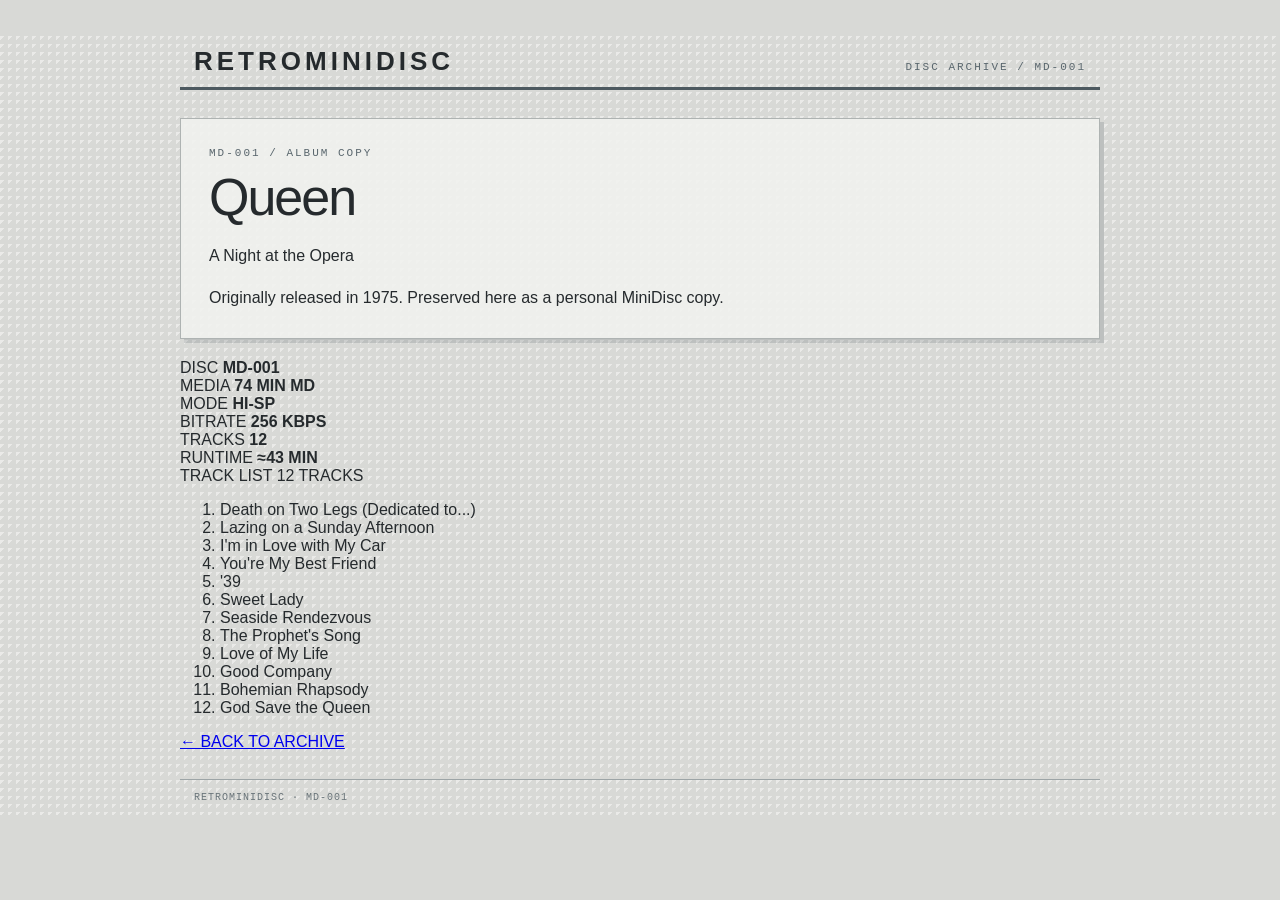
==== discs/md-001.html @ 1d118f16 "Create md-001.html" ====
<!doctype html>
<html lang="en">
<head>
  <meta charset="utf-8">
  <meta name="viewport" content="width=device-width, initial-scale=1">
  <title>MD-001 — Queen — A Night at the Opera</title>
  <link rel="stylesheet" href="../css/style.css">
</head>

<body>
  <main class="shell">

    <header class="masthead">
      <div class="brand">RETROMINIDISC</div>
      <div class="tagline">DISC ARCHIVE / MD-001</div>
    </header>

    <section class="hero">
      <div class="eyebrow">MD-001 / ALBUM COPY</div>

      <h1>Queen</h1>

      <p class="album-title">
        A Night at the Opera
      </p>

      <p>
        Originally released in 1975.
        Preserved here as a personal MiniDisc copy.
      </p>
    </section>

    <section class="spec-grid">

      <div class="spec">
        <span>DISC</span>
        <strong>MD-001</strong>
      </div>

      <div class="spec">
        <span>MEDIA</span>
        <strong>74 MIN MD</strong>
      </div>

      <div class="spec">
        <span>MODE</span>
        <strong>HI-SP</strong>
      </div>

      <div class="spec">
        <span>BITRATE</span>
        <strong>256 KBPS</strong>
      </div>

      <div class="spec">
        <span>TRACKS</span>
        <strong>12</strong>
      </div>

      <div class="spec">
        <span>RUNTIME</span>
        <strong>≈43 MIN</strong>
      </div>

    </section>

    <section class="tracklist">

      <div class="section-heading">
        <span>TRACK LIST</span>
        <span>12 TRACKS</span>
      </div>

      <ol>
        <li>Death on Two Legs (Dedicated to...)</li>
        <li>Lazing on a Sunday Afternoon</li>
        <li>I'm in Love with My Car</li>
        <li>You're My Best Friend</li>
        <li>'39</li>
        <li>Sweet Lady</li>
        <li>Seaside Rendezvous</li>
        <li>The Prophet's Song</li>
        <li>Love of My Life</li>
        <li>Good Company</li>
        <li>Bohemian Rhapsody</li>
        <li>God Save the Queen</li>
      </ol>

    </section>

    <nav class="back">
      <a href="../index.html">← BACK TO ARCHIVE</a>
    </nav>

    <footer>
      RETROMINIDISC · MD-001
    </footer>

  </main>
</body>
</html>
---- css/style.css ----
* {
  box-sizing: border-box;
}

html {
  background: #d8d9d6;
}

body {
  margin: 0;
  font-family: Tahoma, Verdana, Arial, sans-serif;
  color: #252a2d;
  background:
    linear-gradient(135deg, rgba(255,255,255,.45) 25%, transparent 25%) 0 0 / 8px 8px,
    #d8d9d6;
}

.shell {
  width: min(920px, calc(100% - 32px));
  margin: 36px auto;
}

.masthead {
  display: flex;
  justify-content: space-between;
  align-items: baseline;
  padding: 10px 14px;
  border-bottom: 3px solid #4d5960;
}

.brand {
  font-family: "Arial Narrow", Tahoma, sans-serif;
  font-size: 26px;
  font-weight: bold;
  letter-spacing: 4px;
}

.tagline,
.eyebrow {
  font-family: "Courier New", monospace;
  font-size: 11px;
  letter-spacing: 2px;
  color: #59666d;
}

.hero {
  margin: 28px 0 20px;
  padding: 28px;
  background: rgba(242, 243, 240, .88);
  border: 1px solid #aeb3b2;
  box-shadow: 4px 4px 0 rgba(70, 78, 82, .18);
}

.hero h1 {
  margin: 8px 0;
  font-size: clamp(30px, 6vw, 52px);
  font-weight: normal;
  letter-spacing: -2px;
}

.hero p {
  max-width: 620px;
  margin-bottom: 0;
  line-height: 1.6;
}

.disc-card {
  display: grid;
  grid-template-columns: 100px 1fr auto;
  gap: 24px;
  align-items: center;
  padding: 22px;
  background: #eceeeb;
  border: 1px solid #9da5a7;
  box-shadow: 4px 4px 0 rgba(70, 78, 82, .18);
}

.disc-number {
  font-family: "Courier New", monospace;
  font-size: 14px;
  font-weight: bold;
  letter-spacing: 1px;
  color: #4b5960;
}

.disc-info h2 {
  margin: 5px 0;
  font-size: 24px;
  font-weight: normal;
}

.disc-info h2 a {
  color: #252a2d;
  text-decoration: none;
}

.disc-info h2 a:hover {
  text-decoration: underline;
}

.disc-info p {
  margin: 8px 0 0;
  font-size: 13px;
  color: #667176;
}

.disc-info p span {
  margin: 0 5px;
  color: #8b9396;
}

.button {
  display: inline-block;
  padding: 10px 14px;
  background: #687d87;
  color: white;
  text-decoration: none;
  font-family: "Courier New", monospace;
  font-size: 11px;
  letter-spacing: 1px;
  border: 2px solid #4d5d65;
}

.button:hover {
  background: #566a73;
}

footer {
  margin-top: 28px;
  padding: 12px 14px;
  border-top: 1px solid #9da5a7;
  font-family: "Courier New", monospace;
  font-size: 10px;
  letter-spacing: 1px;
  color: #697479;
}

@media (max-width: 650px) {
  .masthead {
    display: block;
  }

  .tagline {
    display: block;
    margin-top: 8px;
  }

  .disc-card {
    grid-template-columns: 1fr;
    gap: 12px;
  }

  .button {
    justify-self: start;
  }
    }
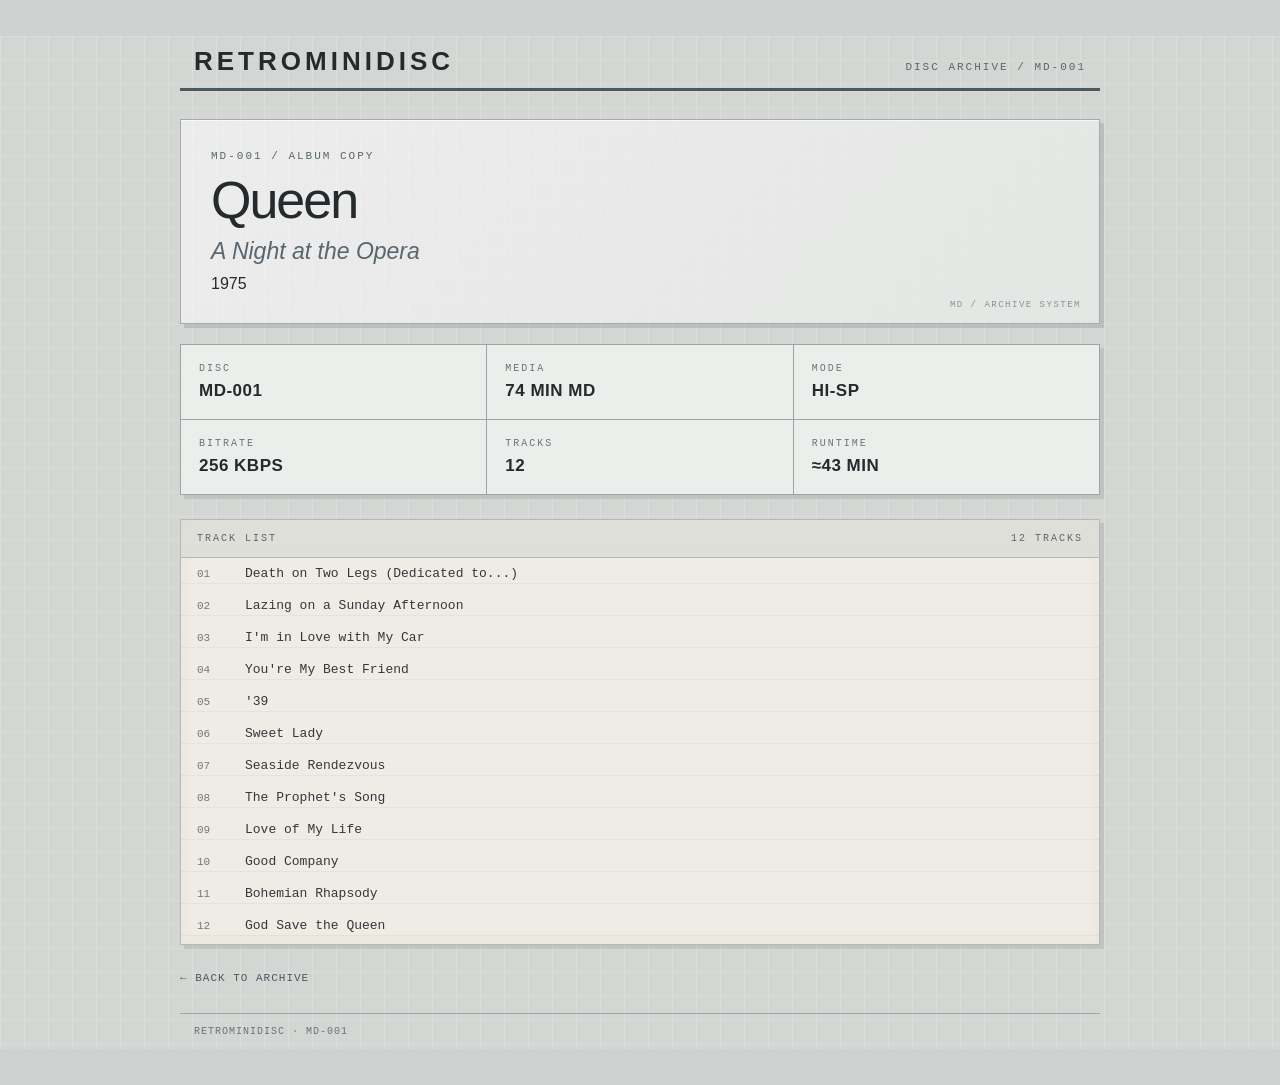
==== commit 726a8de5: "Update md-001.html" ====
--- a/discs/md-001.html
+++ b/discs/md-001.html
@@ -20,14 +20,10 @@
 
       <h1>Queen</h1>
 
-      <p class="album-title">
-        A Night at the Opera
-      </p>
-
-      <p>
-        Originally released in 1975.
-        Preserved here as a personal MiniDisc copy.
-      </p>
+<div class="album-heading">
+  <div class="album-title">A Night at the Opera</div>
+  <div class="release-year">1975</div>
+</div>
     </section>
 
     <section class="spec-grid">
--- a/css/style.css
+++ b/css/style.css
@@ -3,7 +3,7 @@
 }
 
 html {
-  background: #d8d9d6;
+  background: #cfd2d1;
 }
 
 body {
@@ -11,20 +11,30 @@
   font-family: Tahoma, Verdana, Arial, sans-serif;
   color: #252a2d;
   background:
-    linear-gradient(135deg, rgba(255,255,255,.45) 25%, transparent 25%) 0 0 / 8px 8px,
-    #d8d9d6;
+    linear-gradient(
+      90deg,
+      rgba(255,255,255,.18) 1px,
+      transparent 1px
+    ) 0 0 / 24px 24px,
+    linear-gradient(
+      rgba(255,255,255,.12) 1px,
+      transparent 1px
+    ) 0 0 / 24px 24px,
+    #d4d6d4;
 }
 
 .shell {
   width: min(920px, calc(100% - 32px));
   margin: 36px auto;
 }
+
+/* HEADER */
 
 .masthead {
   display: flex;
   justify-content: space-between;
   align-items: baseline;
-  padding: 10px 14px;
+  padding: 10px 14px 11px;
   border-bottom: 3px solid #4d5960;
 }
 
@@ -43,12 +53,33 @@
   color: #59666d;
 }
 
+/* HERO */
+
 .hero {
+  position: relative;
   margin: 28px 0 20px;
-  padding: 28px;
-  background: rgba(242, 243, 240, .88);
-  border: 1px solid #aeb3b2;
-  box-shadow: 4px 4px 0 rgba(70, 78, 82, .18);
+  padding: 30px;
+  background:
+    linear-gradient(
+      135deg,
+      rgba(255,255,255,.55),
+      rgba(230,232,230,.9)
+    );
+  border: 1px solid #a6acad;
+  box-shadow:
+    4px 4px 0 rgba(70,78,82,.18),
+    inset 0 1px rgba(255,255,255,.7);
+}
+
+.hero::after {
+  content: "MD / ARCHIVE SYSTEM";
+  position: absolute;
+  right: 18px;
+  bottom: 13px;
+  font-family: "Courier New", monospace;
+  font-size: 9px;
+  letter-spacing: 1.5px;
+  color: #899194;
 }
 
 .hero h1 {
@@ -64,15 +95,67 @@
   line-height: 1.6;
 }
 
+.album-title {
+  margin: 4px 0 10px;
+  font-size: 23px;
+  font-style: italic;
+  color: #59666d;
+}
+
+/* COLLECTION STATISTICS */
+
+.archive-stats {
+  display: flex;
+  gap: 24px;
+  margin-top: 24px;
+  padding-top: 14px;
+  border-top: 1px solid #b8bdbd;
+  font-family: "Courier New", monospace;
+  font-size: 10px;
+  letter-spacing: 1.5px;
+  color: #697479;
+}
+
+.archive-stats span {
+  white-space: nowrap;
+}
+
+/* ARCHIVE LIST */
+
+.archive-list {
+  display: grid;
+  gap: 12px;
+}
+
+/* DISC CARD */
+
 .disc-card {
+  position: relative;
   display: grid;
   grid-template-columns: 100px 1fr auto;
   gap: 24px;
   align-items: center;
   padding: 22px;
-  background: #eceeeb;
+  background:
+    linear-gradient(
+      90deg,
+      rgba(255,255,255,.45),
+      rgba(235,237,235,.9)
+    );
   border: 1px solid #9da5a7;
-  box-shadow: 4px 4px 0 rgba(70, 78, 82, .18);
+  box-shadow:
+    4px 4px 0 rgba(70,78,82,.18),
+    inset 0 1px rgba(255,255,255,.7);
+}
+
+.disc-card::before {
+  content: "";
+  position: absolute;
+  left: 0;
+  top: 0;
+  bottom: 0;
+  width: 4px;
+  background: #687d87;
 }
 
 .disc-number {
@@ -108,6 +191,8 @@
   margin: 0 5px;
   color: #8b9396;
 }
+
+/* BUTTON */
 
 .button {
   display: inline-block;
@@ -119,11 +204,128 @@
   font-size: 11px;
   letter-spacing: 1px;
   border: 2px solid #4d5d65;
+  box-shadow: inset 0 1px rgba(255,255,255,.2);
 }
 
 .button:hover {
   background: #566a73;
 }
+
+/* DISC SPECIFICATIONS */
+
+.spec-grid {
+  display: grid;
+  grid-template-columns: repeat(3, 1fr);
+  gap: 1px;
+  margin: 20px 0;
+  background: #9da5a7;
+  border: 1px solid #9da5a7;
+  box-shadow: 4px 4px 0 rgba(70,78,82,.14);
+}
+
+.spec {
+  padding: 18px;
+  background: #eceeeb;
+}
+
+.spec span {
+  display: block;
+  margin-bottom: 7px;
+  font-family: "Courier New", monospace;
+  font-size: 10px;
+  letter-spacing: 2px;
+  color: #697479;
+}
+
+.spec strong {
+  display: block;
+  font-family: "Arial Narrow", Tahoma, sans-serif;
+  font-size: 17px;
+  letter-spacing: .5px;
+}
+
+/* TRACK LIST — MINI-DISC INSERT CARD */
+
+.tracklist {
+  position: relative;
+  margin-top: 24px;
+  padding: 0;
+  background:
+    repeating-linear-gradient(
+      to bottom,
+      transparent 0,
+      transparent 31px,
+      rgba(91, 104, 108, .14) 32px
+    ),
+    #eeece4;
+  border: 1px solid #b9b8b0;
+  box-shadow:
+    4px 4px 0 rgba(70, 78, 82, .14),
+    inset 0 0 18px rgba(80, 75, 60, .04);
+}
+
+.section-heading {
+  display: flex;
+  justify-content: space-between;
+  padding: 13px 16px;
+  background: rgba(218, 219, 214, .72);
+  border-bottom: 1px solid #b9b8b0;
+  font-family: "Courier New", monospace;
+  font-size: 10px;
+  letter-spacing: 2px;
+  color: #59666d;
+}
+
+.tracklist ol {
+  margin: 0;
+  padding: 0;
+  list-style: none;
+  counter-reset: tracks;
+}
+
+.tracklist li {
+  display: grid;
+  grid-template-columns: 48px 1fr;
+  align-items: center;
+  min-height: 32px;
+  padding: 0 16px;
+  counter-increment: tracks;
+  border-bottom: none;
+  font-family: "Courier New", monospace;
+  font-size: 13px;
+  line-height: 32px;
+  color: #34383a;
+}
+
+.tracklist li:last-child {
+  padding-bottom: 2px;
+}
+
+.tracklist li::before {
+  content: counter(tracks, decimal-leading-zero);
+  font-size: 11px;
+  color: #727878;
+}
+
+/* BACK NAVIGATION */
+
+.back {
+  margin: 22px 0;
+}
+
+.back a {
+  color: #4d5960;
+  text-decoration: none;
+  font-family: "Courier New", monospace;
+  font-size: 11px;
+  letter-spacing: 1px;
+}
+
+.back a:hover {
+  text-decoration: underline;
+}
+
+/* FOOTER */
 
 footer {
   margin-top: 28px;
@@ -135,7 +337,10 @@
   color: #697479;
 }
 
+/* MOBILE */
+
 @media (max-width: 650px) {
+
   .masthead {
     display: block;
   }
@@ -153,4 +358,38 @@
   .button {
     justify-self: start;
   }
-    }
+
+  .spec-grid {
+    grid-template-columns: repeat(2, 1fr);
+  }
+
+  .hero {
+    padding: 22px;
+  }
+
+  .hero::after {
+    display: none;
+  }
+
+  .archive-stats {
+    flex-wrap: wrap;
+    gap: 10px 18px;
+  }
+}
+
+@media (max-width: 420px) {
+
+  .shell {
+    width: min(100% - 20px, 920px);
+    margin: 20px auto;
+  }
+
+  .spec-grid {
+    grid-template-columns: 1fr;
+  }
+
+  .tracklist li {
+    grid-template-columns: 38px 1fr;
+    padding: 12px;
+  }
+}
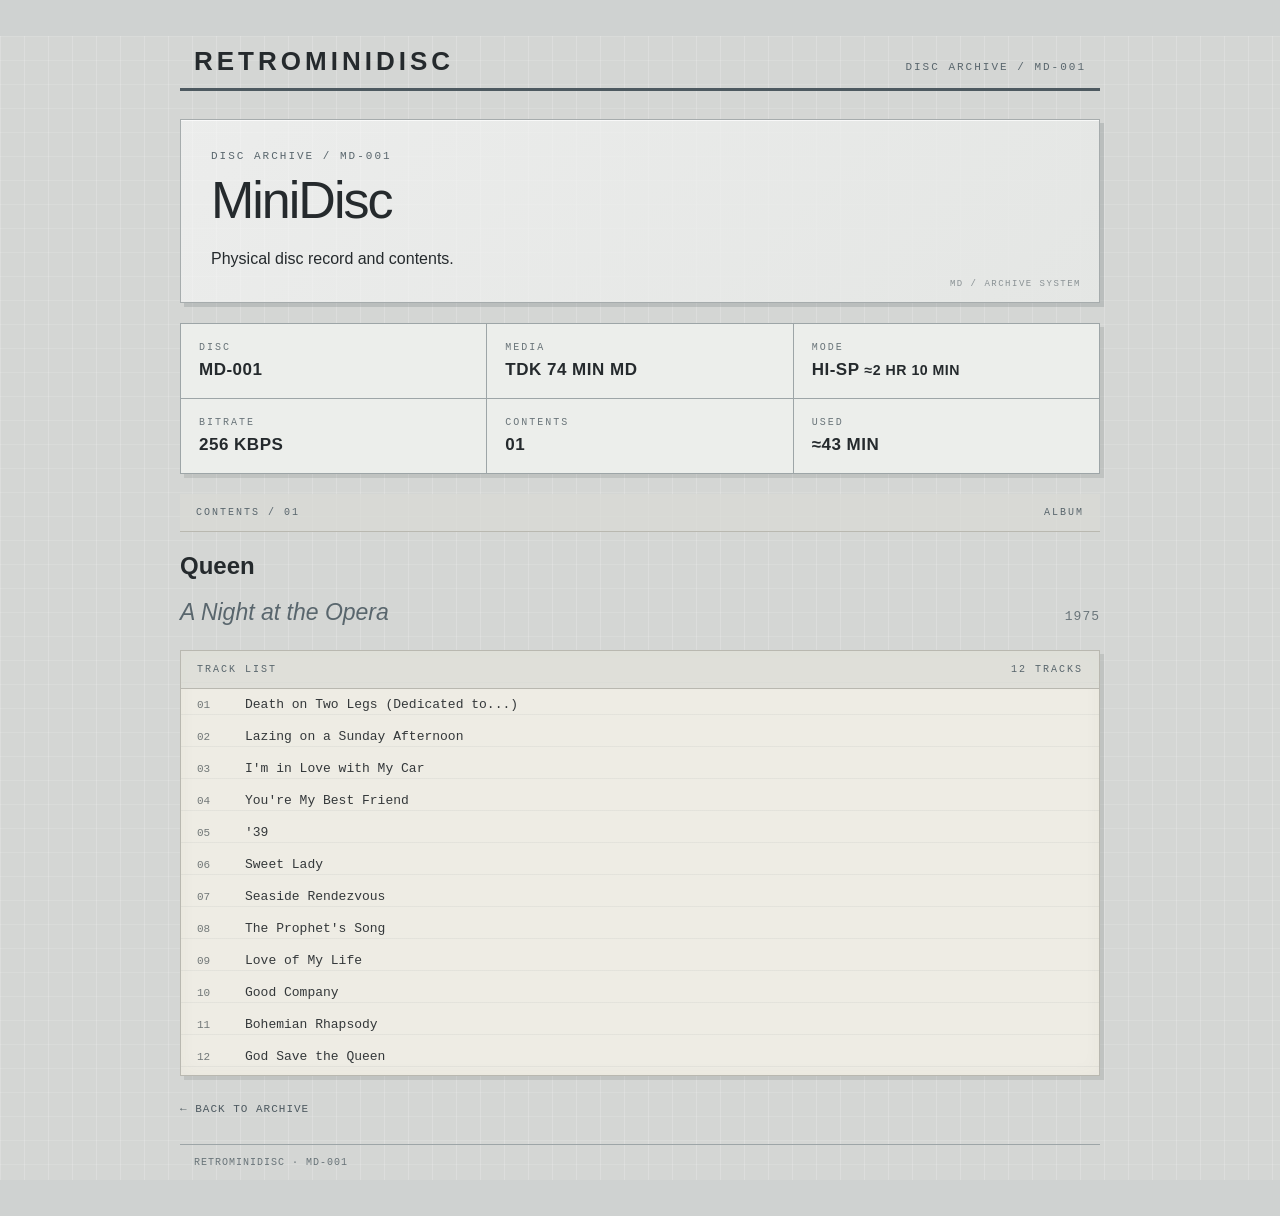
==== commit b10d9c54: "Update md-001.html" ====
--- a/discs/md-001.html
+++ b/discs/md-001.html
@@ -1,5 +1,6 @@
 <!doctype html>
 <html lang="en">
+
 <head>
   <meta charset="utf-8">
   <meta name="viewport" content="width=device-width, initial-scale=1">
@@ -8,6 +9,7 @@
 </head>
 
 <body>
+
   <main class="shell">
 
     <header class="masthead">
@@ -15,16 +17,19 @@
       <div class="tagline">DISC ARCHIVE / MD-001</div>
     </header>
 
+
     <section class="hero">
-      <div class="eyebrow">MD-001 / ALBUM COPY</div>
 
-      <h1>Queen</h1>
+      <div class="eyebrow">DISC ARCHIVE / MD-001</div>
 
-<div class="album-heading">
-  <div class="album-title">A Night at the Opera</div>
-  <div class="release-year">1975</div>
-</div>
+      <h1>MiniDisc</h1>
+
+      <p>
+        Physical disc record and contents.
+      </p>
+
     </section>
+
 
     <section class="spec-grid">
 
@@ -35,12 +40,15 @@
 
       <div class="spec">
         <span>MEDIA</span>
-        <strong>74 MIN MD</strong>
+        <strong>TDK 74 MIN MD</strong>
       </div>
 
       <div class="spec">
         <span>MODE</span>
-        <strong>HI-SP</strong>
+        <strong>
+          HI-SP
+          <small>≈2 HR 10 MIN</small>
+        </strong>
       </div>
 
       <div class="spec">
@@ -49,16 +57,38 @@
       </div>
 
       <div class="spec">
-        <span>TRACKS</span>
-        <strong>12</strong>
+        <span>CONTENTS</span>
+        <strong>01</strong>
       </div>
 
       <div class="spec">
-        <span>RUNTIME</span>
+        <span>USED</span>
         <strong>≈43 MIN</strong>
       </div>
 
     </section>
+
+
+    <section class="content-card">
+
+      <div class="section-heading">
+        <span>CONTENTS / 01</span>
+        <span>ALBUM</span>
+      </div>
+
+      <div class="content-heading">
+
+        <h2>Queen</h2>
+
+        <div class="album-heading">
+          <div class="album-title">A Night at the Opera</div>
+          <div class="release-year">1975</div>
+        </div>
+
+      </div>
+
+    </section>
+
 
     <section class="tracklist">
 
@@ -84,14 +114,17 @@
 
     </section>
 
+
     <nav class="back">
       <a href="../index.html">← BACK TO ARCHIVE</a>
     </nav>
+
 
     <footer>
       RETROMINIDISC · MD-001
     </footer>
 
   </main>
+
 </body>
 </html>
--- a/css/style.css
+++ b/css/style.css
@@ -95,11 +95,26 @@
   line-height: 1.6;
 }
 
+.album-heading {
+  display: flex;
+  justify-content: space-between;
+  align-items: baseline;
+  gap: 20px;
+  margin-top: 4px;
+}
+
 .album-title {
-  margin: 4px 0 10px;
   font-size: 23px;
   font-style: italic;
   color: #59666d;
+}
+
+.release-year {
+  font-family: "Courier New", monospace;
+  font-size: 13px;
+  letter-spacing: 1px;
+  color: #697479;
+  white-space: nowrap;
 }
 
 /* COLLECTION STATISTICS */
@@ -375,6 +390,10 @@
     flex-wrap: wrap;
     gap: 10px 18px;
   }
+
+    .album-heading {
+    align-items: flex-start;
+  }
 }
 
 @media (max-width: 420px) {
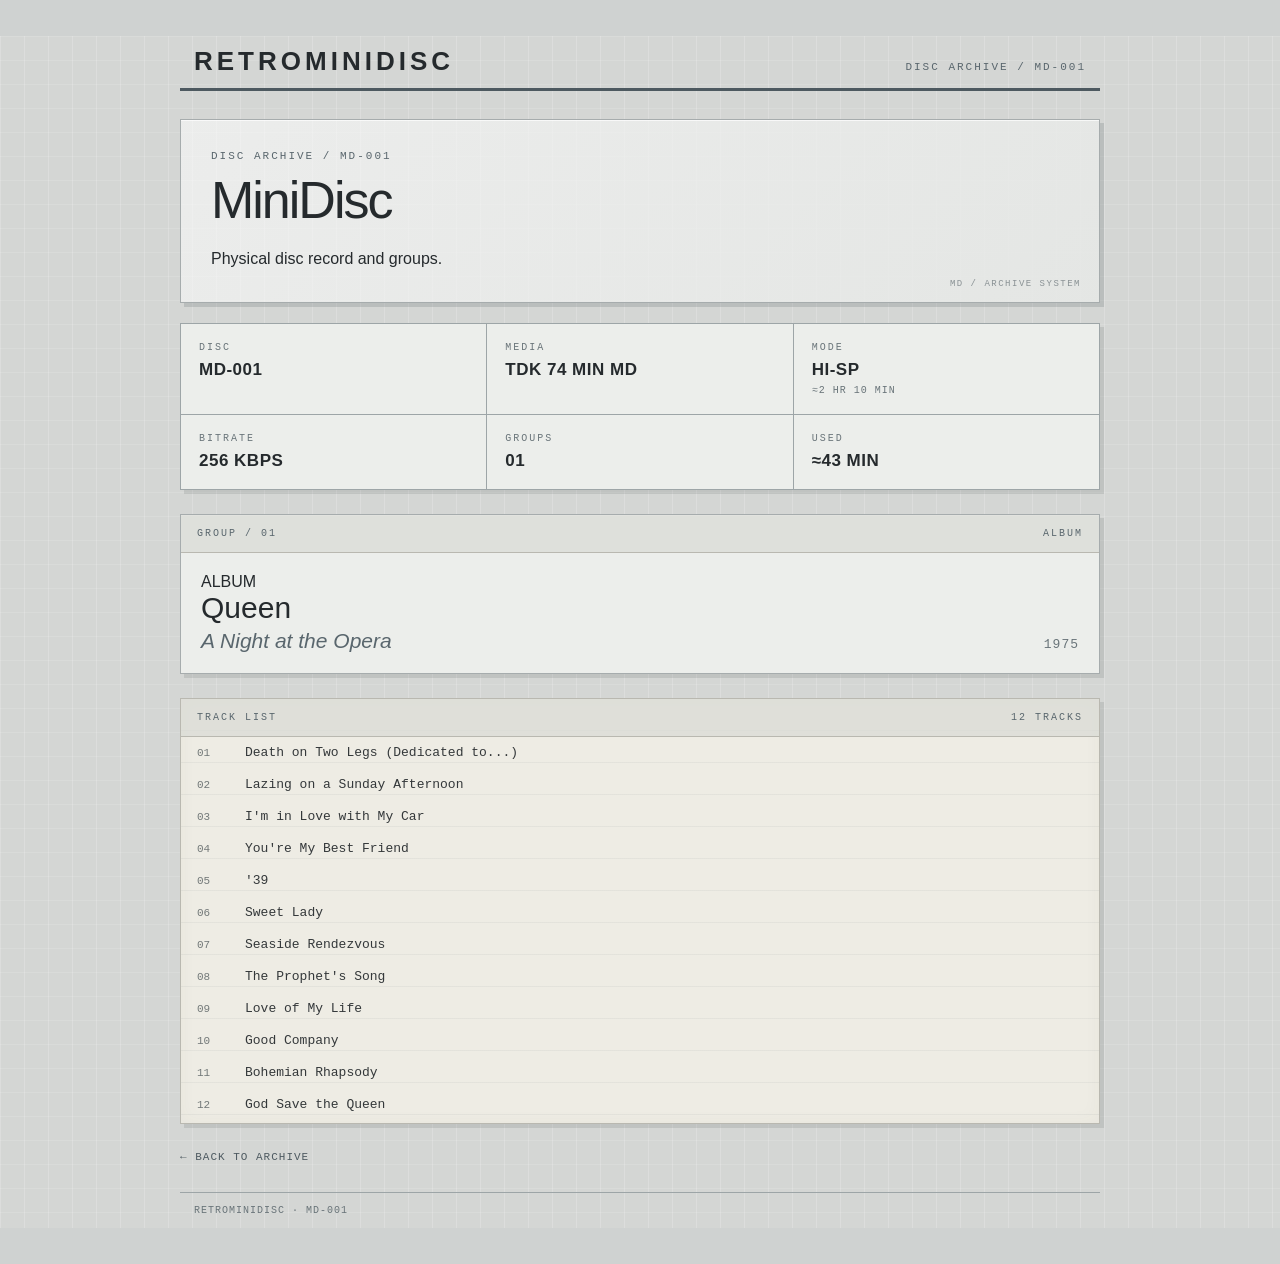
==== commit d01ecb0e: "Update md-001.html" ====
--- a/discs/md-001.html
+++ b/discs/md-001.html
@@ -4,7 +4,9 @@
 <head>
   <meta charset="utf-8">
   <meta name="viewport" content="width=device-width, initial-scale=1">
+
   <title>MD-001 — Queen — A Night at the Opera</title>
+
   <link rel="stylesheet" href="../css/style.css">
 </head>
 
@@ -12,24 +14,40 @@
 
   <main class="shell">
 
+
     <header class="masthead">
-      <div class="brand">RETROMINIDISC</div>
-      <div class="tagline">DISC ARCHIVE / MD-001</div>
+
+      <div class="brand">
+        RETROMINIDISC
+      </div>
+
+      <div class="tagline">
+        DISC ARCHIVE / MD-001
+      </div>
+
     </header>
 
 
+    <!-- DISC HEADER -->
+
     <section class="hero">
 
-      <div class="eyebrow">DISC ARCHIVE / MD-001</div>
-
-      <h1>MiniDisc</h1>
+      <div class="eyebrow">
+        DISC ARCHIVE / MD-001
+      </div>
+
+      <h1>
+        MiniDisc
+      </h1>
 
       <p>
-        Physical disc record and contents.
+        Physical disc record and groups.
       </p>
 
     </section>
 
+
+    <!-- PHYSICAL DISC SPECIFICATIONS -->
 
     <section class="spec-grid">
 
@@ -57,7 +75,7 @@
       </div>
 
       <div class="spec">
-        <span>CONTENTS</span>
+        <span>GROUPS</span>
         <strong>01</strong>
       </div>
 
@@ -69,20 +87,43 @@
     </section>
 
 
+    <!-- GROUP 01 -->
+
     <section class="content-card">
 
       <div class="section-heading">
-        <span>CONTENTS / 01</span>
-        <span>ALBUM</span>
-      </div>
+
+        <span>
+          GROUP / 01
+        </span>
+
+        <span>
+          ALBUM
+        </span>
+
+      </div>
+
 
       <div class="content-heading">
 
-        <h2>Queen</h2>
+        <div class="group-type">
+          ALBUM
+        </div>
+
+        <h2>
+          Queen
+        </h2>
 
         <div class="album-heading">
-          <div class="album-title">A Night at the Opera</div>
-          <div class="release-year">1975</div>
+
+          <div class="album-title">
+            A Night at the Opera
+          </div>
+
+          <div class="release-year">
+            1975
+          </div>
+
         </div>
 
       </div>
@@ -90,33 +131,86 @@
     </section>
 
 
+    <!-- GROUP 01 TRACK LIST -->
+
     <section class="tracklist">
 
       <div class="section-heading">
-        <span>TRACK LIST</span>
-        <span>12 TRACKS</span>
-      </div>
+
+        <span>
+          TRACK LIST
+        </span>
+
+        <span>
+          12 TRACKS
+        </span>
+
+      </div>
+
 
       <ol>
-        <li>Death on Two Legs (Dedicated to...)</li>
-        <li>Lazing on a Sunday Afternoon</li>
-        <li>I'm in Love with My Car</li>
-        <li>You're My Best Friend</li>
-        <li>'39</li>
-        <li>Sweet Lady</li>
-        <li>Seaside Rendezvous</li>
-        <li>The Prophet's Song</li>
-        <li>Love of My Life</li>
-        <li>Good Company</li>
-        <li>Bohemian Rhapsody</li>
-        <li>God Save the Queen</li>
+
+        <li>
+          Death on Two Legs (Dedicated to...)
+        </li>
+
+        <li>
+          Lazing on a Sunday Afternoon
+        </li>
+
+        <li>
+          I'm in Love with My Car
+        </li>
+
+        <li>
+          You're My Best Friend
+        </li>
+
+        <li>
+          '39
+        </li>
+
+        <li>
+          Sweet Lady
+        </li>
+
+        <li>
+          Seaside Rendezvous
+        </li>
+
+        <li>
+          The Prophet's Song
+        </li>
+
+        <li>
+          Love of My Life
+        </li>
+
+        <li>
+          Good Company
+        </li>
+
+        <li>
+          Bohemian Rhapsody
+        </li>
+
+        <li>
+          God Save the Queen
+        </li>
+
       </ol>
 
     </section>
 
 
+    <!-- NAVIGATION -->
+
     <nav class="back">
-      <a href="../index.html">← BACK TO ARCHIVE</a>
+
+      <a href="../index.html">
+        ← BACK TO ARCHIVE
+      </a>
+
     </nav>
 
 
@@ -124,6 +218,7 @@
       RETROMINIDISC · MD-001
     </footer>
 
+
   </main>
 
 </body>
--- a/css/style.css
+++ b/css/style.css
@@ -28,6 +28,7 @@
   margin: 36px auto;
 }
 
+
 /* HEADER */
 
 .masthead {
@@ -52,6 +53,7 @@
   letter-spacing: 2px;
   color: #59666d;
 }
+
 
 /* HERO */
 
@@ -95,6 +97,9 @@
   line-height: 1.6;
 }
 
+
+/* ALBUM HEADING */
+
 .album-heading {
   display: flex;
   justify-content: space-between;
@@ -117,6 +122,7 @@
   white-space: nowrap;
 }
 
+
 /* COLLECTION STATISTICS */
 
 .archive-stats {
@@ -135,12 +141,14 @@
   white-space: nowrap;
 }
 
+
 /* ARCHIVE LIST */
 
 .archive-list {
   display: grid;
   gap: 12px;
 }
+
 
 /* DISC CARD */
 
@@ -207,6 +215,7 @@
   color: #8b9396;
 }
 
+
 /* BUTTON */
 
 .button {
@@ -225,6 +234,7 @@
 .button:hover {
   background: #566a73;
 }
+
 
 /* DISC SPECIFICATIONS */
 
@@ -258,6 +268,48 @@
   font-size: 17px;
   letter-spacing: .5px;
 }
+
+.spec strong small {
+  display: block;
+  margin-top: 5px;
+  font-family: "Courier New", monospace;
+  font-size: 10px;
+  font-weight: normal;
+  letter-spacing: 1px;
+  color: #697479;
+}
+
+
+/* CONTENT CARD */
+
+.content-card {
+  position: relative;
+  margin-top: 24px;
+  background: #eceeeb;
+  border: 1px solid #a6acad;
+  box-shadow:
+    4px 4px 0 rgba(70,78,82,.14),
+    inset 0 1px rgba(255,255,255,.7);
+}
+
+.content-heading {
+  padding: 20px;
+}
+
+.content-heading h2 {
+  margin: 0 0 4px;
+  font-size: 30px;
+  font-weight: normal;
+}
+
+.content-heading .album-heading {
+  margin-top: 0;
+}
+
+.content-heading .album-title {
+  font-size: 21px;
+}
+
 
 /* TRACK LIST — MINI-DISC INSERT CARD */
 
@@ -322,6 +374,7 @@
   color: #727878;
 }
 
+
 /* BACK NAVIGATION */
 
 .back {
@@ -339,6 +392,7 @@
 .back a:hover {
   text-decoration: underline;
 }
+
 
 /* FOOTER */
 
@@ -352,6 +406,7 @@
   color: #697479;
 }
 
+
 /* MOBILE */
 
 @media (max-width: 650px) {
@@ -386,15 +441,16 @@
     display: none;
   }
 
+  .album-heading {
+    align-items: flex-start;
+  }
+
   .archive-stats {
     flex-wrap: wrap;
     gap: 10px 18px;
   }
-
-    .album-heading {
-    align-items: flex-start;
-  }
-}
+}
+
 
 @media (max-width: 420px) {
 
@@ -410,5 +466,7 @@
   .tracklist li {
     grid-template-columns: 38px 1fr;
     padding: 12px;
-  }
-}
+    line-height: 1.5;
+  }
+
+}
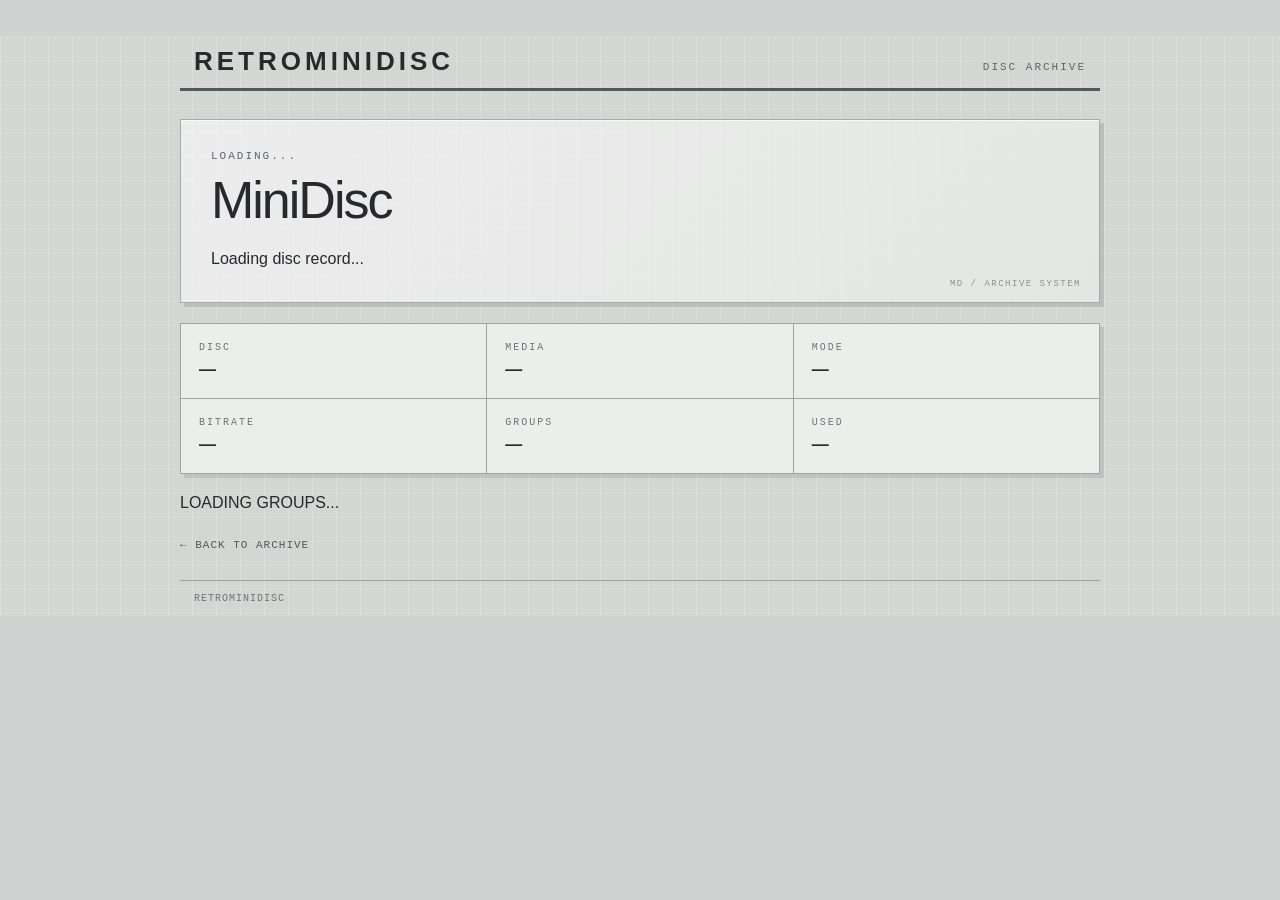
==== commit 7a271ed5: "Update md-001.html" ====
--- a/discs/md-001.html
+++ b/discs/md-001.html
@@ -5,7 +5,7 @@
   <meta charset="utf-8">
   <meta name="viewport" content="width=device-width, initial-scale=1">
 
-  <title>MD-001 — Queen — A Night at the Opera</title>
+  <title>RetroMiniDisc — Disc Archive</title>
 
   <link rel="stylesheet" href="../css/style.css">
 </head>
@@ -14,7 +14,6 @@
 
   <main class="shell">
 
-
     <header class="masthead">
 
       <div class="brand">
@@ -22,7 +21,7 @@
       </div>
 
       <div class="tagline">
-        DISC ARCHIVE / MD-001
+        DISC ARCHIVE
       </div>
 
     </header>
@@ -32,16 +31,16 @@
 
     <section class="hero">
 
-      <div class="eyebrow">
-        DISC ARCHIVE / MD-001
+      <div class="eyebrow" id="disc-eyebrow">
+        LOADING...
       </div>
 
-      <h1>
+      <h1 id="disc-title">
         MiniDisc
       </h1>
 
-      <p>
-        Physical disc record and groups.
+      <p id="disc-description">
+        Loading disc record...
       </p>
 
     </section>
@@ -53,152 +52,46 @@
 
       <div class="spec">
         <span>DISC</span>
-        <strong>MD-001</strong>
+        <strong id="disc-id">—</strong>
       </div>
 
       <div class="spec">
         <span>MEDIA</span>
-        <strong>TDK 74 MIN MD</strong>
+        <strong id="disc-media">—</strong>
       </div>
 
       <div class="spec">
         <span>MODE</span>
-        <strong>
-          HI-SP
-          <small>≈2 HR 10 MIN</small>
+        <strong id="disc-mode">
+          —
         </strong>
       </div>
 
       <div class="spec">
         <span>BITRATE</span>
-        <strong>256 KBPS</strong>
+        <strong id="disc-bitrate">—</strong>
       </div>
 
       <div class="spec">
         <span>GROUPS</span>
-        <strong>01</strong>
+        <strong id="disc-groups">—</strong>
       </div>
 
       <div class="spec">
         <span>USED</span>
-        <strong>≈43 MIN</strong>
+        <strong id="disc-used">—</strong>
       </div>
 
     </section>
 
 
-    <!-- GROUP 01 -->
+    <!-- GROUPS -->
 
-    <section class="content-card">
+    <section id="groups">
 
-      <div class="section-heading">
-
-        <span>
-          GROUP / 01
-        </span>
-
-        <span>
-          ALBUM
-        </span>
-
-      </div>
-
-
-      <div class="content-heading">
-
-        <div class="group-type">
-          ALBUM
-        </div>
-
-        <h2>
-          Queen
-        </h2>
-
-        <div class="album-heading">
-
-          <div class="album-title">
-            A Night at the Opera
-          </div>
-
-          <div class="release-year">
-            1975
-          </div>
-
-        </div>
-
-      </div>
-
-    </section>
-
-
-    <!-- GROUP 01 TRACK LIST -->
-
-    <section class="tracklist">
-
-      <div class="section-heading">
-
-        <span>
-          TRACK LIST
-        </span>
-
-        <span>
-          12 TRACKS
-        </span>
-
-      </div>
-
-
-      <ol>
-
-        <li>
-          Death on Two Legs (Dedicated to...)
-        </li>
-
-        <li>
-          Lazing on a Sunday Afternoon
-        </li>
-
-        <li>
-          I'm in Love with My Car
-        </li>
-
-        <li>
-          You're My Best Friend
-        </li>
-
-        <li>
-          '39
-        </li>
-
-        <li>
-          Sweet Lady
-        </li>
-
-        <li>
-          Seaside Rendezvous
-        </li>
-
-        <li>
-          The Prophet's Song
-        </li>
-
-        <li>
-          Love of My Life
-        </li>
-
-        <li>
-          Good Company
-        </li>
-
-        <li>
-          Bohemian Rhapsody
-        </li>
-
-        <li>
-          God Save the Queen
-        </li>
-
-      </ol>
+      <p class="loading">
+        LOADING GROUPS...
+      </p>
 
     </section>
 
@@ -214,12 +107,14 @@
     </nav>
 
 
-    <footer>
-      RETROMINIDISC · MD-001
+    <footer id="disc-footer">
+      RETROMINIDISC
     </footer>
-
 
   </main>
 
+
+  <script src="../js/disc.js"></script>
+
 </body>
 </html>
--- a/css/style.css
+++ b/css/style.css
@@ -280,7 +280,7 @@
 }
 
 
-/* CONTENT CARD */
+/* GROUP CARD */
 
 .content-card {
   position: relative;
@@ -288,12 +288,20 @@
   background: #eceeeb;
   border: 1px solid #a6acad;
   box-shadow:
-    4px 4px 0 rgba(70,78,82,.14),
+    4px 4px 0 rgba(70, 78, 82, .14),
     inset 0 1px rgba(255,255,255,.7);
 }
 
 .content-heading {
   padding: 20px;
+}
+
+.group-type {
+  margin-bottom: 7px;
+  font-family: "Courier New", monospace;
+  font-size: 10px;
+  letter-spacing: 2px;
+  color: #697479;
 }
 
 .content-heading h2 {
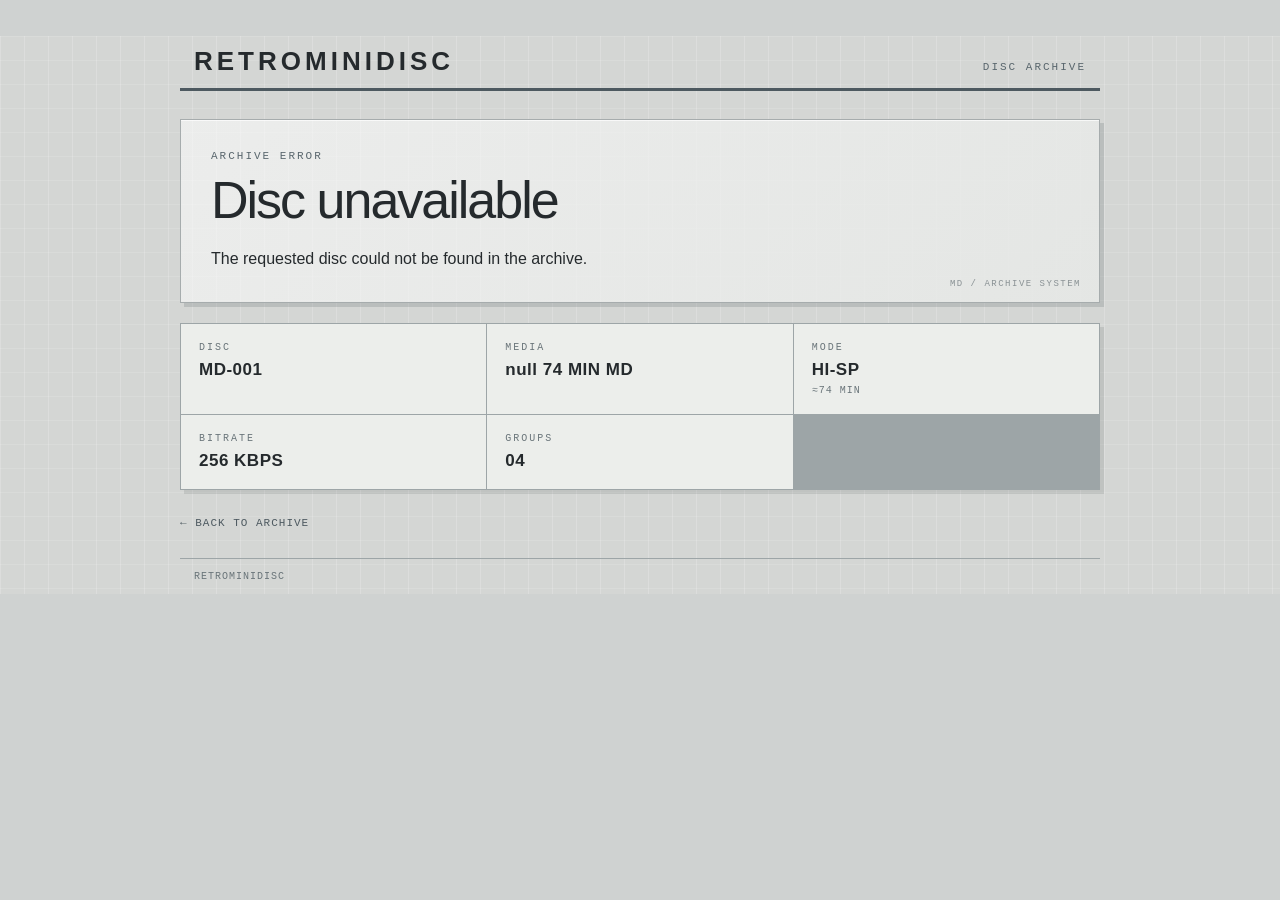
==== commit 09feaa1d: "Update md-001.html" ====
--- a/discs/md-001.html
+++ b/discs/md-001.html
@@ -62,9 +62,7 @@
 
       <div class="spec">
         <span>MODE</span>
-        <strong id="disc-mode">
-          —
-        </strong>
+        <strong id="disc-mode">—</strong>
       </div>
 
       <div class="spec">
@@ -75,11 +73,6 @@
       <div class="spec">
         <span>GROUPS</span>
         <strong id="disc-groups">—</strong>
-      </div>
-
-      <div class="spec">
-        <span>USED</span>
-        <strong id="disc-used">—</strong>
       </div>
 
     </section>
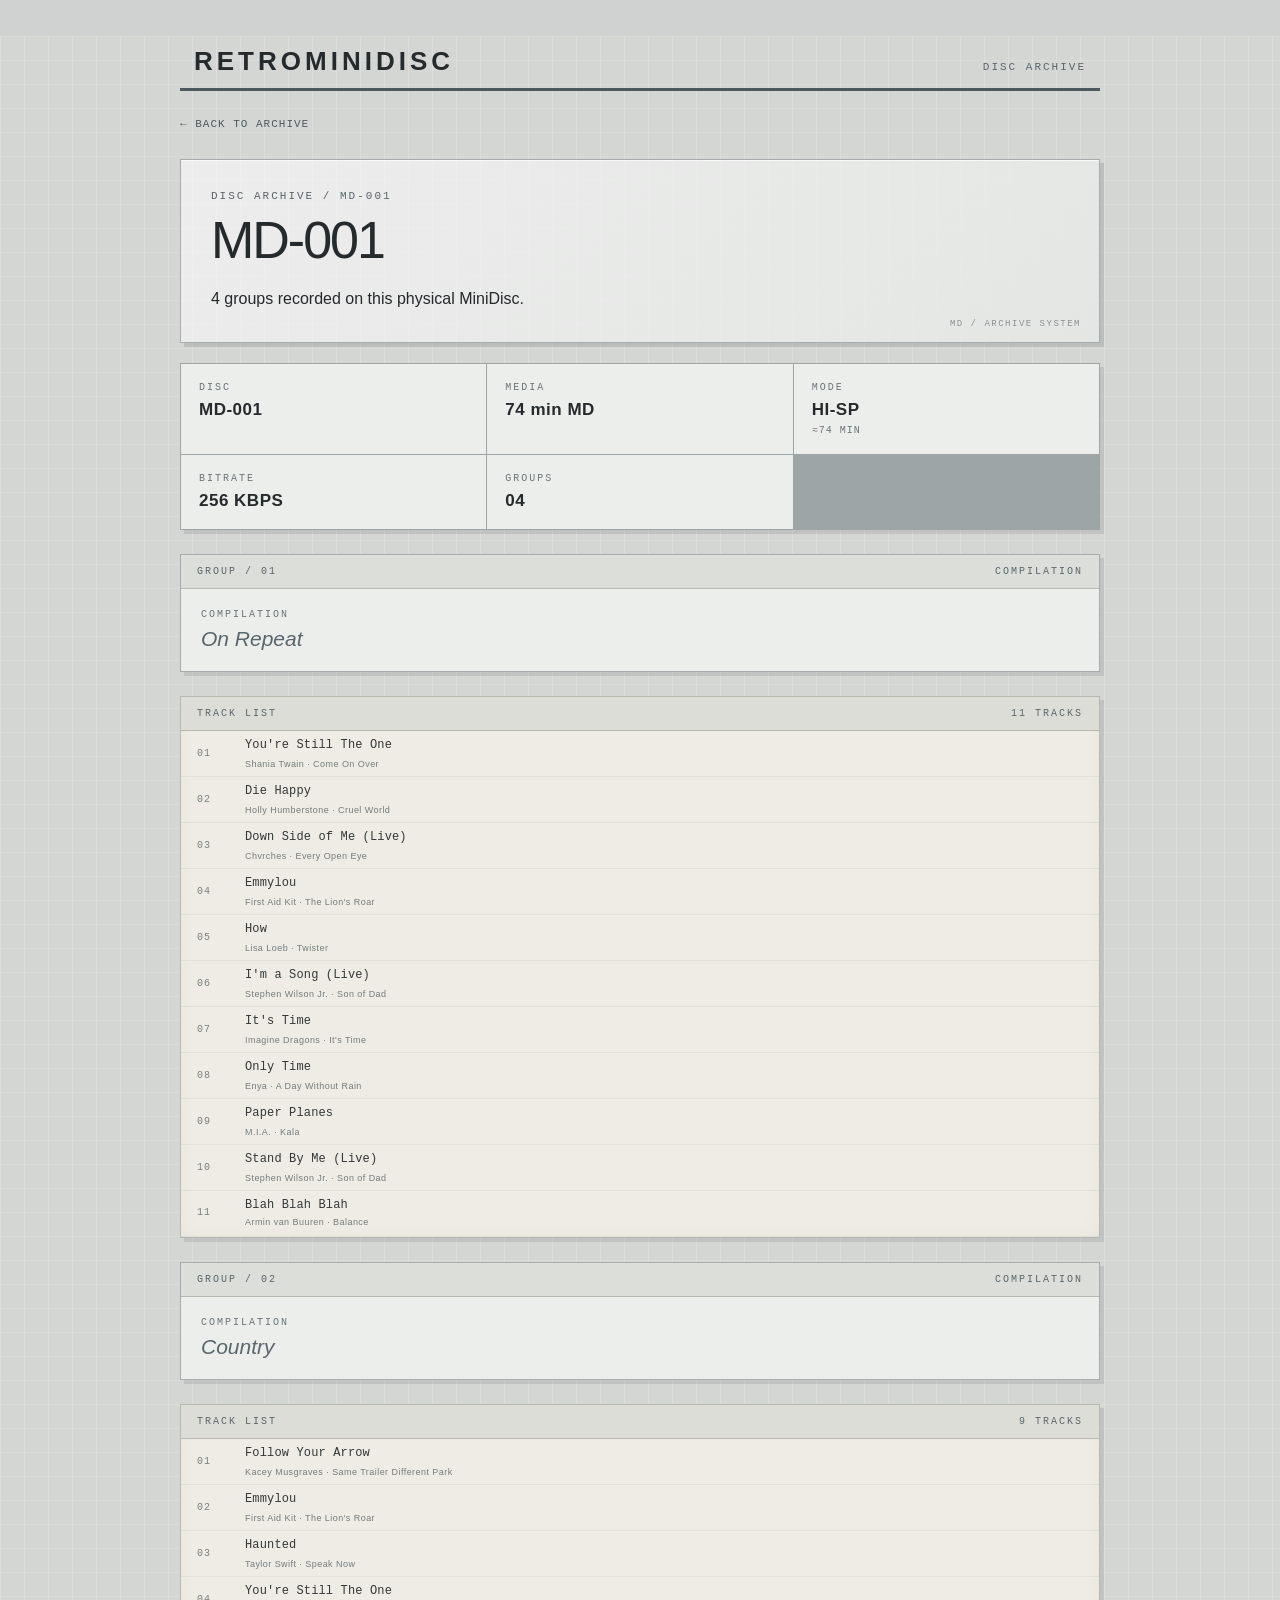
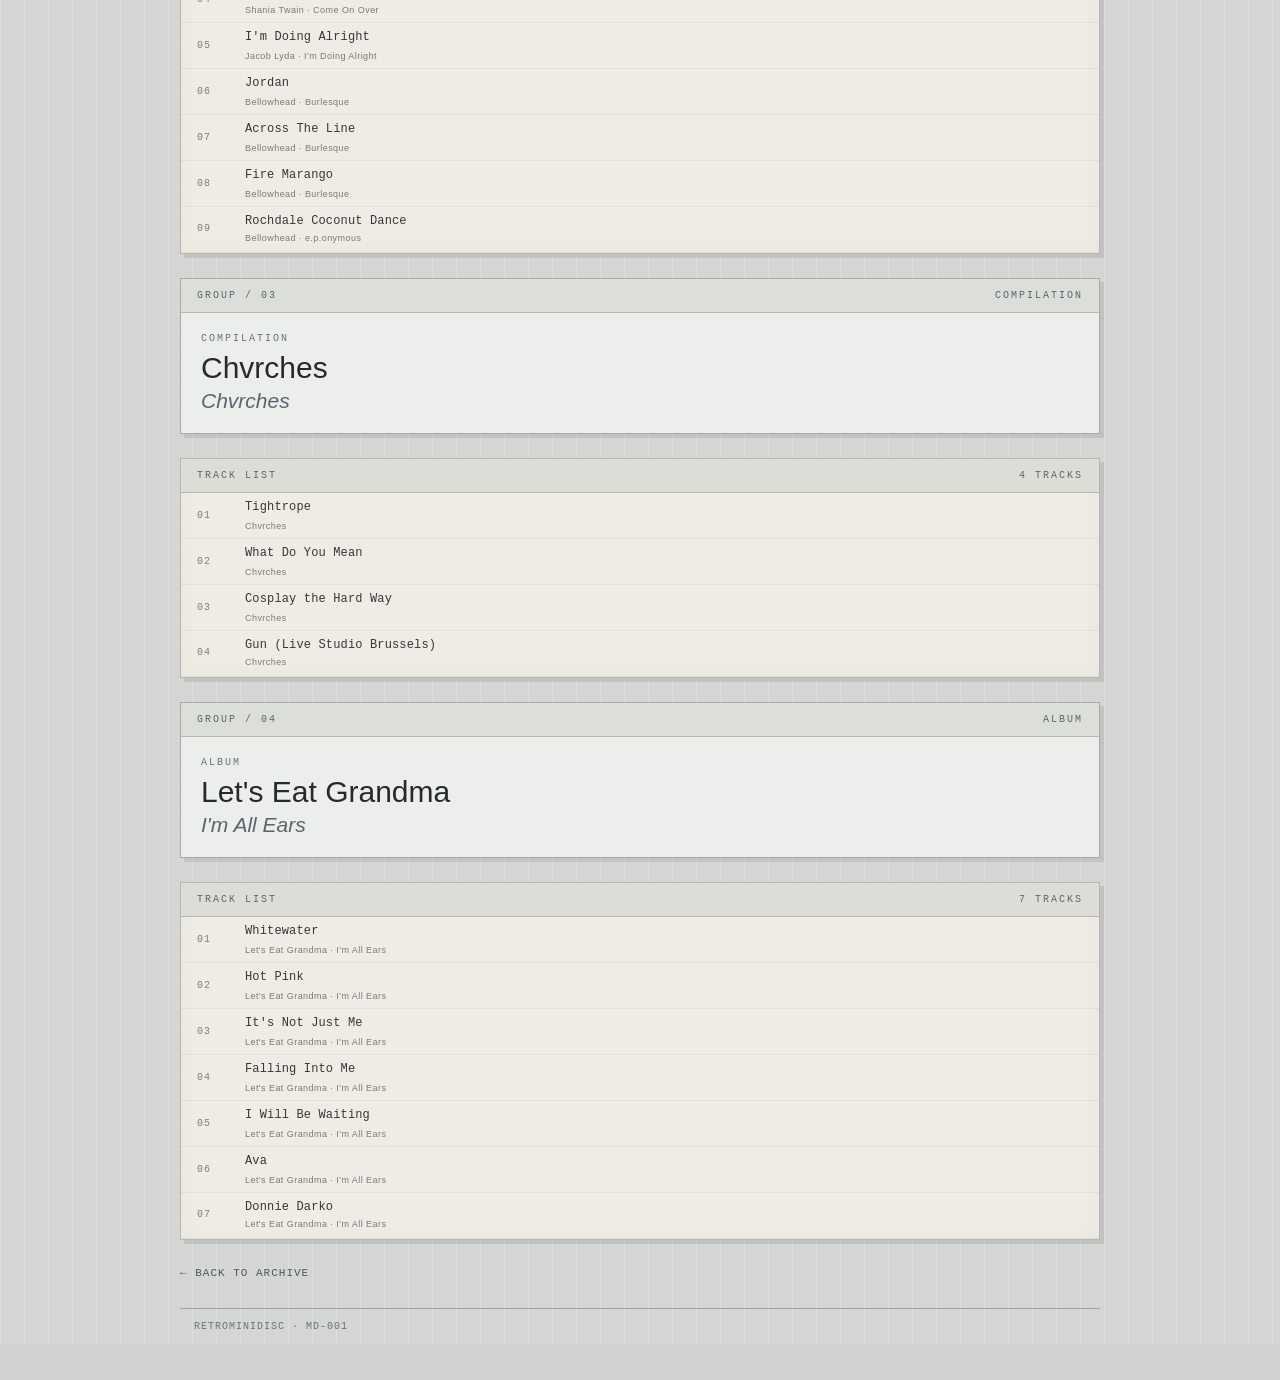
==== commit 3375c2c2: "Update md-001.html" ====
--- a/discs/md-001.html
+++ b/discs/md-001.html
@@ -25,6 +25,17 @@
       </div>
 
     </header>
+
+
+    <!-- TOP NAVIGATION -->
+
+    <nav class="back">
+
+      <a href="../index.html">
+        ← BACK TO ARCHIVE
+      </a>
+
+    </nav>
 
 
     <!-- DISC HEADER -->
@@ -89,7 +100,7 @@
     </section>
 
 
-    <!-- NAVIGATION -->
+    <!-- BOTTOM NAVIGATION -->
 
     <nav class="back">
 
--- a/css/style.css
+++ b/css/style.css
@@ -325,14 +325,7 @@
   position: relative;
   margin-top: 24px;
   padding: 0;
-  background:
-    repeating-linear-gradient(
-      to bottom,
-      transparent 0,
-      transparent 31px,
-      rgba(91, 104, 108, .14) 32px
-    ),
-    #eeece4;
+  background: #eeece4;
   border: 1px solid #b9b8b0;
   box-shadow:
     4px 4px 0 rgba(70, 78, 82, .14),
@@ -342,8 +335,8 @@
 .section-heading {
   display: flex;
   justify-content: space-between;
-  padding: 13px 16px;
-  background: rgba(218, 219, 214, .72);
+  padding: 11px 16px;
+  background: rgba(218, 219, 214, .82);
   border-bottom: 1px solid #b9b8b0;
   font-family: "Courier New", monospace;
   font-size: 10px;
@@ -356,30 +349,72 @@
   padding: 0;
   list-style: none;
   counter-reset: tracks;
+
+  background:
+    repeating-linear-gradient(
+      to bottom,
+      transparent 0,
+      transparent 45px,
+      rgba(91, 104, 108, .16) 46px
+    );
 }
 
 .tracklist li {
   display: grid;
-  grid-template-columns: 48px 1fr;
+  grid-template-columns: 48px minmax(0, 1fr);
+  grid-template-rows: auto auto;
   align-items: center;
-  min-height: 32px;
-  padding: 0 16px;
+  min-height: 46px;
+  padding: 5px 16px;
   counter-increment: tracks;
   border-bottom: none;
   font-family: "Courier New", monospace;
   font-size: 13px;
-  line-height: 32px;
+  line-height: 1.2;
   color: #34383a;
 }
 
 .tracklist li:last-child {
-  padding-bottom: 2px;
+  padding-bottom: 7px;
 }
 
 .tracklist li::before {
   content: counter(tracks, decimal-leading-zero);
-  font-size: 11px;
-  color: #727878;
+  grid-column: 1;
+  grid-row: 1 / span 2;
+  align-self: center;
+  font-size: 10px;
+  letter-spacing: 1px;
+  color: #7a8080;
+}
+
+.track-title {
+  display: block;
+  grid-column: 2;
+  grid-row: 1;
+  min-width: 0;
+  padding-bottom: 1px;
+  white-space: nowrap;
+  overflow: hidden;
+  text-overflow: ellipsis;
+  line-height: 18px;
+  font-size: 12px;
+  letter-spacing: .15px;
+}
+
+.track-meta {
+  display: block;
+  grid-column: 2;
+  grid-row: 2;
+  min-width: 0;
+  white-space: nowrap;
+  overflow: hidden;
+  text-overflow: ellipsis;
+  font-family: Tahoma, Verdana, Arial, sans-serif;
+  font-size: 9px;
+  line-height: 14px;
+  letter-spacing: .45px;
+  color: #747b7d;
 }
 
 
@@ -457,6 +492,11 @@
     flex-wrap: wrap;
     gap: 10px 18px;
   }
+
+  .tracklist li {
+    grid-template-columns: 38px minmax(0, 1fr);
+  }
+
 }
 
 
@@ -472,9 +512,9 @@
   }
 
   .tracklist li {
-    grid-template-columns: 38px 1fr;
-    padding: 12px;
-    line-height: 1.5;
-  }
-
-}
+    grid-template-columns: 38px minmax(0, 1fr);
+    padding: 8px 12px;
+    min-height: 46px;
+  }
+
+}
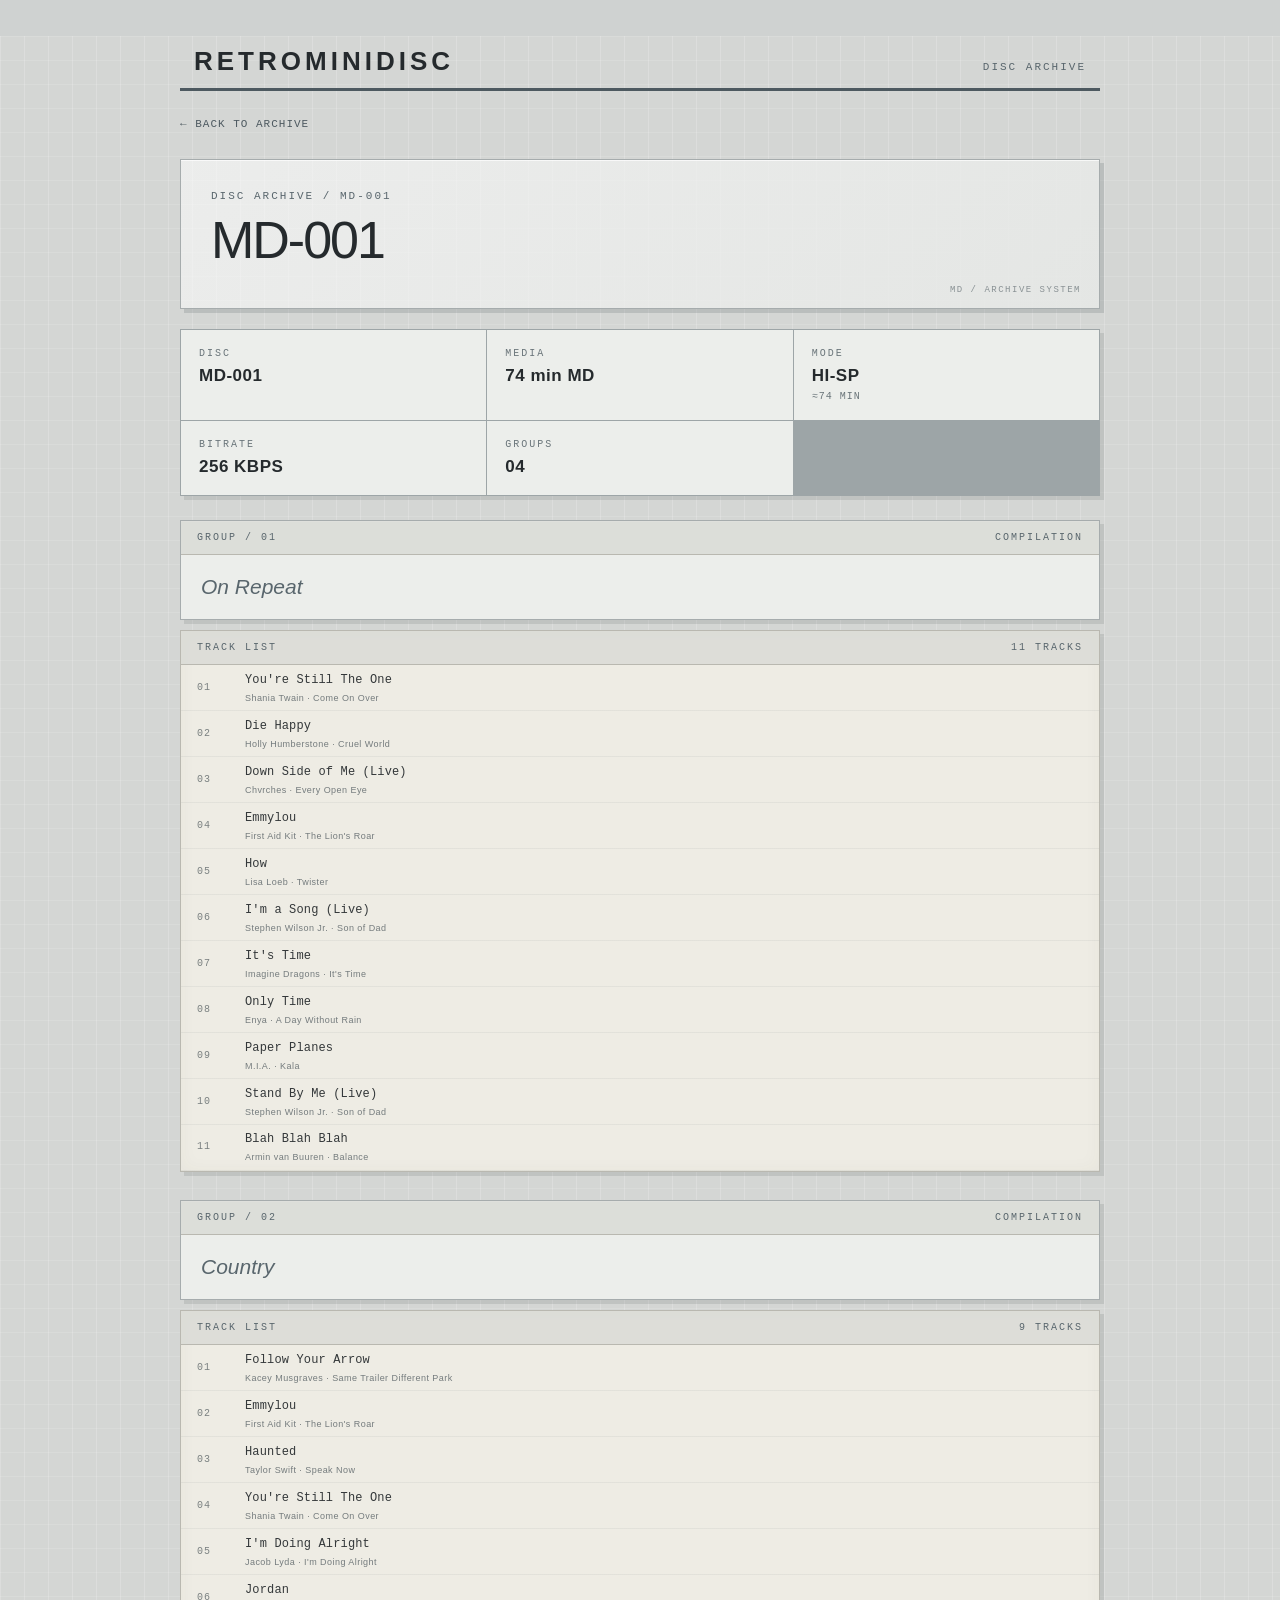
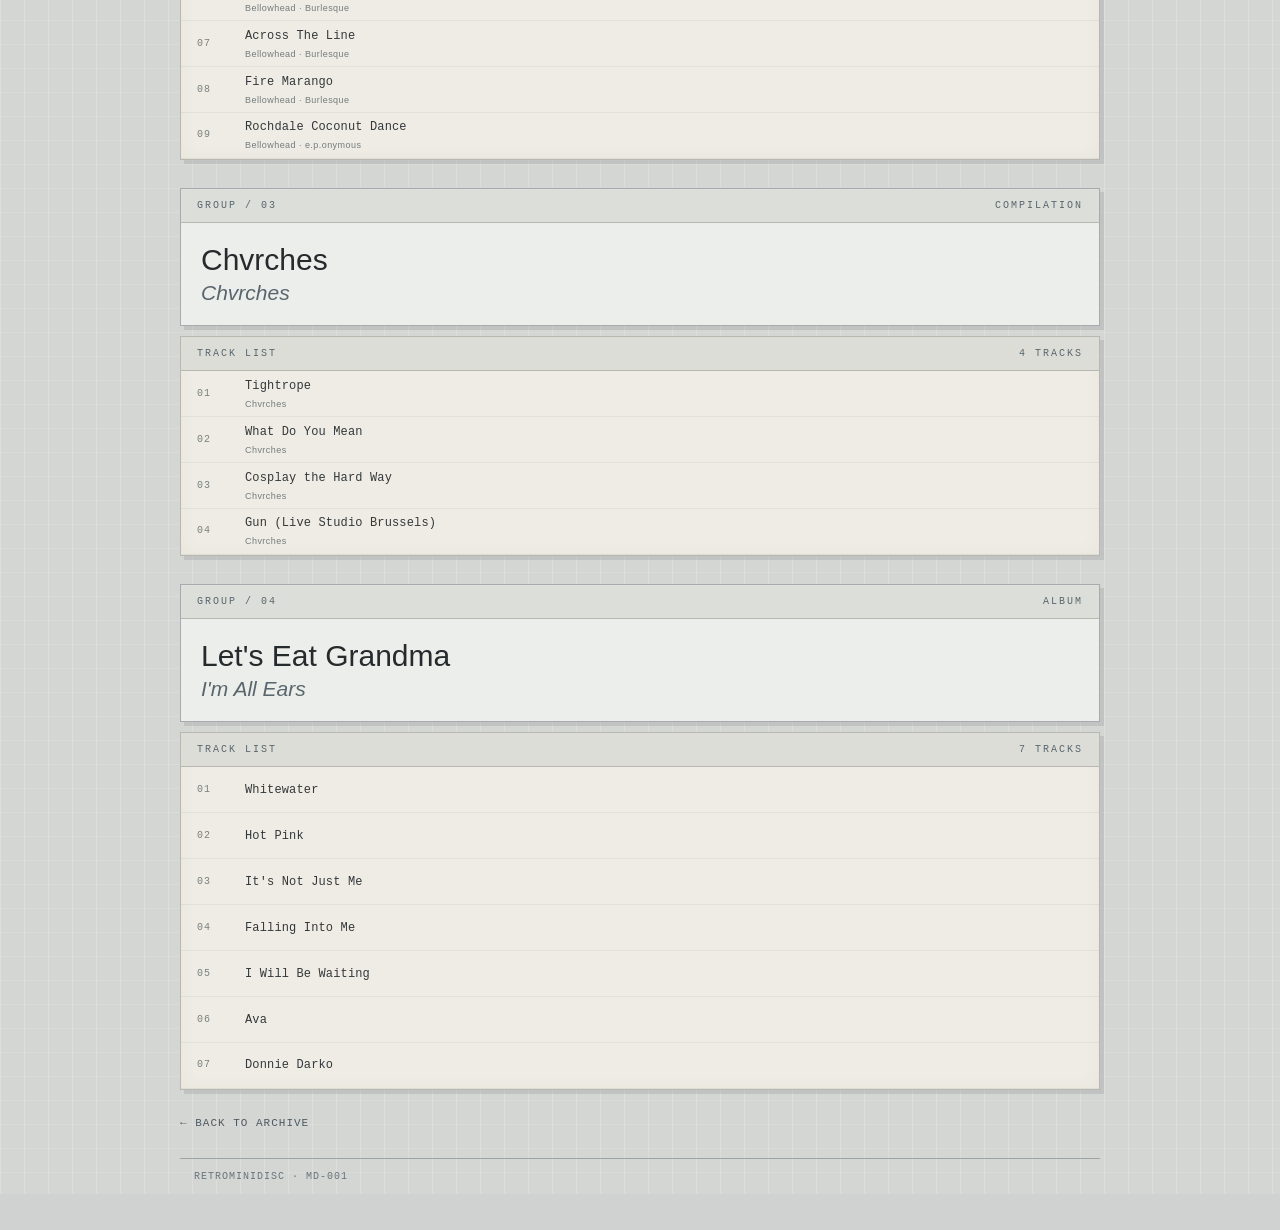
==== commit 0a833e74: "Update md-001.html" ====
--- a/discs/md-001.html
+++ b/discs/md-001.html
@@ -49,10 +49,6 @@
       <h1 id="disc-title">
         MiniDisc
       </h1>
-
-      <p id="disc-description">
-        Loading disc record...
-      </p>
 
     </section>
 
--- a/css/style.css
+++ b/css/style.css
@@ -280,11 +280,22 @@
 }
 
 
+/* GROUP BLOCK */
+
+.group-block {
+  margin-top: 28px;
+}
+
+.group-block:first-child {
+  margin-top: 24px;
+}
+
+
 /* GROUP CARD */
 
 .content-card {
   position: relative;
-  margin-top: 24px;
+  margin-top: 0;
   background: #eceeeb;
   border: 1px solid #a6acad;
   box-shadow:
@@ -323,7 +334,7 @@
 
 .tracklist {
   position: relative;
-  margin-top: 24px;
+  margin-top: 10px;
   padding: 0;
   background: #eeece4;
   border: 1px solid #b9b8b0;
@@ -418,6 +429,34 @@
 }
 
 
+/* ALBUM TRACK LIST */
+
+.tracklist-album li {
+  grid-template-rows: auto;
+}
+
+.tracklist-album li::before {
+  grid-row: 1;
+}
+
+.tracklist-album .track-title {
+  grid-row: 1;
+  align-self: center;
+  padding-bottom: 0;
+}
+
+
+/* COMPILATION TRACK LIST */
+
+.tracklist-compilation li {
+  grid-template-rows: auto auto;
+}
+
+.tracklist-compilation li::before {
+  grid-row: 1 / span 2;
+}
+
+
 /* BACK NAVIGATION */
 
 .back {
